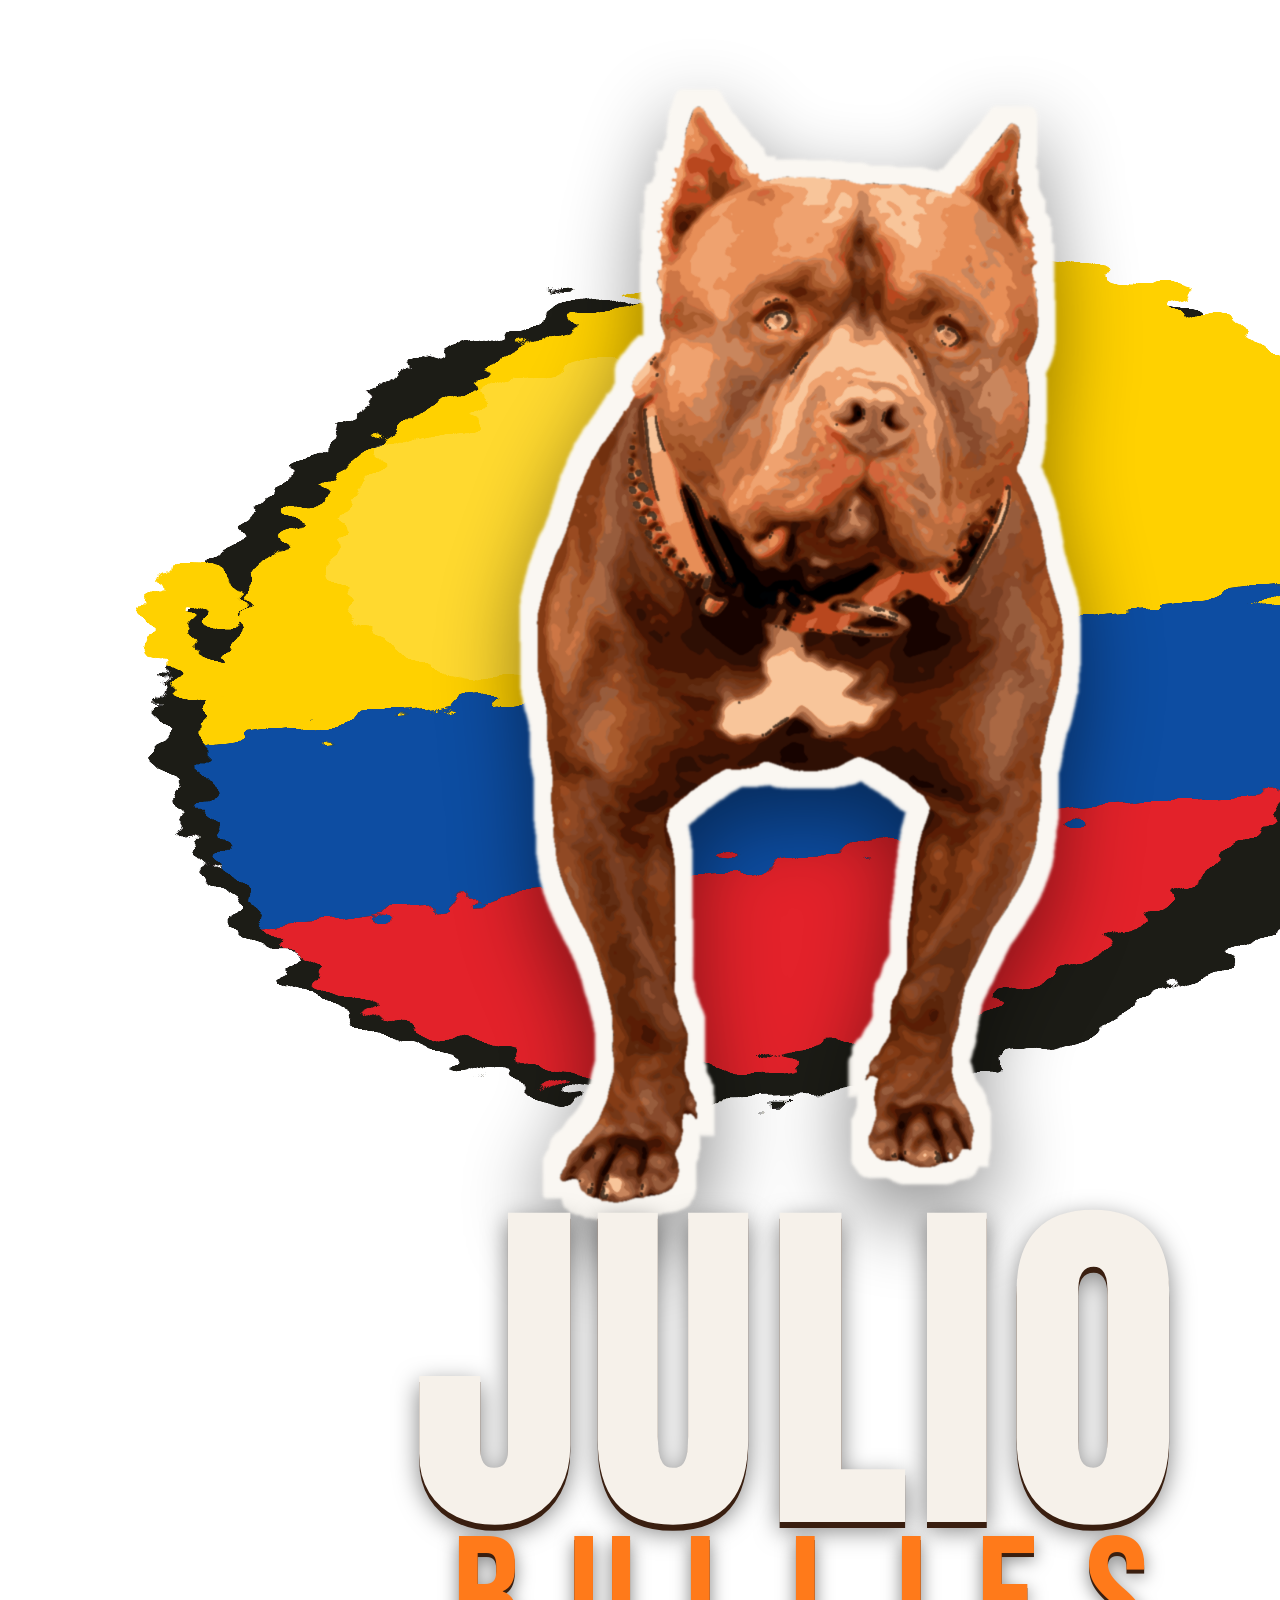
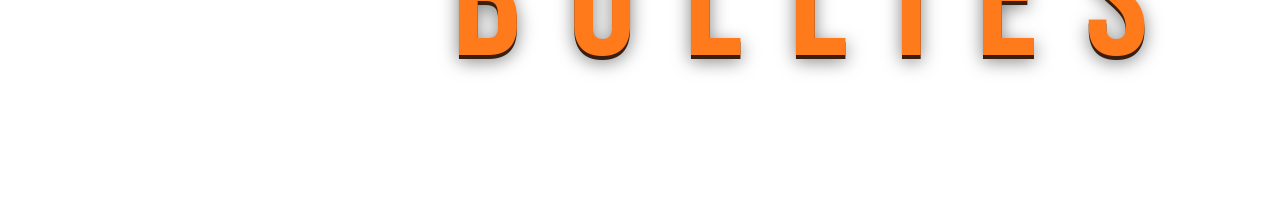
==== design/logo/logo.html @ cedbfd3d "Sitio Julio Bullies: Ramón Dino, galería, videos, logo con bandera de Ecuador, ES/EN/PT" ====
<!DOCTYPE html><html><head><meta charset="utf-8">
<link rel="stylesheet" href="https://fonts.googleapis.com/css2?family=Anton&family=Bebas+Neue&display=swap">
<style>
  html,body{margin:0;background:transparent}
  body{font-family:"Anton",Impact,sans-serif}
  .board{position:relative;overflow:hidden}
  .mark{position:absolute}
  .mark svg{position:absolute;inset:0;width:100%;height:100%;overflow:visible}
  .mark img{position:absolute;filter:drop-shadow(0 30px 40px rgba(0,0,0,.45))}
  .word{position:absolute;text-align:center;line-height:.86;white-space:nowrap}
  .julio{font-family:"Anton",Impact,sans-serif;color:#f6f1ea;letter-spacing:.02em;
    text-shadow:0 6px 0 #3a1f10, 0 8px 24px rgba(0,0,0,.5)}
  .bullies{font-family:"Bebas Neue",Impact,sans-serif;color:#ff7a1a;letter-spacing:.28em;margin-left:.28em;
    text-shadow:0 4px 0 #3a1f10, 0 6px 18px rgba(0,0,0,.5)}
  /* vertical 1600x1800 */
  .v .board{width:1600px;height:1800px}
  .v .mark{left:100px;top:40px;width:1400px;height:1180px}
  .v .mark img{height:1150px;left:50%;top:40px;transform:translateX(-50%)}
  .v .word{left:0;right:0;top:1215px}
  .v .julio{font-size:360px}
  .v .bullies{font-size:170px;margin-top:6px}
  /* horizontal 2400x900 */
  .h .board{width:2400px;height:900px}
  .h .mark{left:40px;top:20px;width:1000px;height:860px}
  .h .mark img{height:840px;left:50%;top:14px;transform:translateX(-50%)}
  .h .word{left:1030px;right:40px;top:110px;text-align:left}
  .h .julio{font-size:410px}
  .h .bullies{font-size:200px;margin-top:8px}
  /* mark 1400x1400 */
  .m .board{width:1400px;height:1400px}
  .m .mark{left:0;top:0;width:1400px;height:1400px}
  .m .mark img{height:1330px;left:50%;top:40px;transform:translateX(-50%)}
  .m .word{display:none}
</style></head>
<body>
<div class="board">
  <div class="mark">
    <svg viewBox="0 0 1400 1180" preserveAspectRatio="xMidYMid meet">
      <defs>
        <linearGradient id="g" x1="0" y1="0" x2="1" y2="1">
          <stop offset="0" stop-color="#ffb15c"/><stop offset=".55" stop-color="#ff7a1a"/><stop offset="1" stop-color="#c94f05"/>
        </linearGradient>
        <filter id="brush" x="-20%" y="-20%" width="140%" height="140%">
          <feTurbulence type="fractalNoise" baseFrequency=".012 .03" numOctaves="3" seed="7" result="n"/>
          <feDisplacementMap in="SourceGraphic" in2="n" scale="70" xChannelSelector="R" yChannelSelector="G"/>
        </filter>
        <filter id="brush2" x="-20%" y="-20%" width="140%" height="140%">
          <feTurbulence type="fractalNoise" baseFrequency=".02 .05" numOctaves="2" seed="3" result="n"/>
          <feDisplacementMap in="SourceGraphic" in2="n" scale="55" xChannelSelector="R" yChannelSelector="G"/>
        </filter>
      </defs>
      <clipPath id="flag"><ellipse cx="690" cy="620" rx="600" ry="390" transform="rotate(-8 690 620)"/></clipPath>
      <g filter="url(#brush)">
        <ellipse cx="700" cy="640" rx="640" ry="420" fill="#1c1a17" transform="rotate(-8 700 640)"/>
      </g>
      <g filter="url(#brush2)">
        <g clip-path="url(#flag)" transform="rotate(-8 690 620)">
          <rect x="0" y="0" width="1400" height="620" fill="#FFD100"/>
          <rect x="0" y="620" width="1400" height="195" fill="#0A4EA2"/>
          <rect x="0" y="815" width="1400" height="400" fill="#E3242B"/>
        </g>
        <path d="M120 560 C 60 520, 40 600, 110 640" stroke="#FFD100" stroke-width="46" stroke-linecap="round" fill="none"/>
        <path d="M1270 520 C 1330 500, 1350 560, 1290 600" stroke="#FFD100" stroke-width="40" stroke-linecap="round" fill="none"/>
        <path d="M420 990 C 440 1030, 500 1040, 540 1010" stroke="#E3242B" stroke-width="34" stroke-linecap="round" fill="none"/>
      </g>
      <g filter="url(#brush)" opacity=".22">
        <ellipse cx="560" cy="470" rx="330" ry="160" fill="#fff8d6" transform="rotate(-12 560 470)"/>
      </g>
    </svg>
    <img src="dog-frontal.png" alt="">
  </div>
  <div class="word"><div class="julio">JULIO</div><div class="bullies">BULLIES</div></div>
</div>
<script>document.body.className = new URLSearchParams(location.search).get("v") || "v";</script>
</body></html>
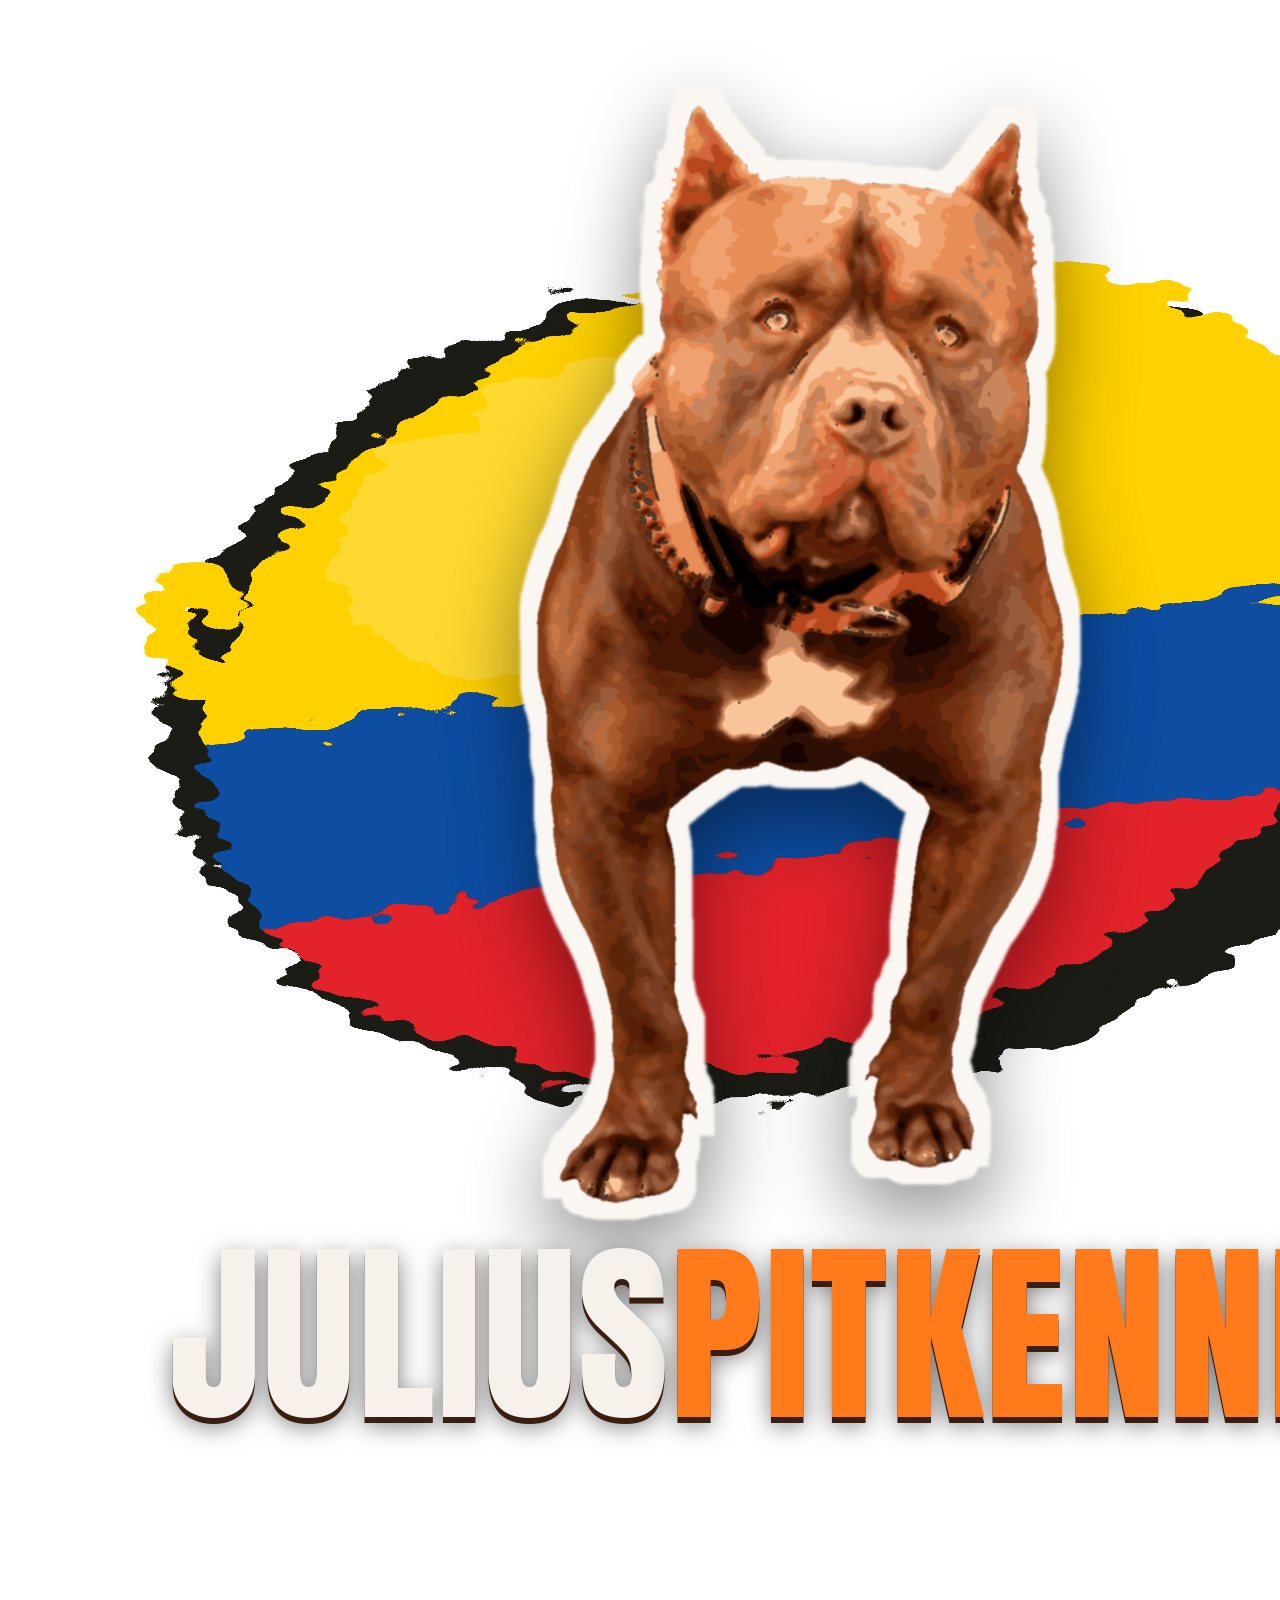
==== commit 2b9cfaba: "Nombre JULIUSPITKENNEL en web y logo; enlaces a Instagram y Facebook" ====
--- a/design/logo/logo.html
+++ b/design/logo/logo.html
@@ -10,22 +10,19 @@
   .word{position:absolute;text-align:center;line-height:.86;white-space:nowrap}
   .julio{font-family:"Anton",Impact,sans-serif;color:#f6f1ea;letter-spacing:.02em;
     text-shadow:0 6px 0 #3a1f10, 0 8px 24px rgba(0,0,0,.5)}
-  .bullies{font-family:"Bebas Neue",Impact,sans-serif;color:#ff7a1a;letter-spacing:.28em;margin-left:.28em;
-    text-shadow:0 4px 0 #3a1f10, 0 6px 18px rgba(0,0,0,.5)}
+  .bullies{color:#ff7a1a}
   /* vertical 1600x1800 */
   .v .board{width:1600px;height:1800px}
   .v .mark{left:100px;top:40px;width:1400px;height:1180px}
   .v .mark img{height:1150px;left:50%;top:40px;transform:translateX(-50%)}
-  .v .word{left:0;right:0;top:1215px}
-  .v .julio{font-size:360px}
-  .v .bullies{font-size:170px;margin-top:6px}
+  .v .word{left:0;right:0;top:1250px}
+  .v .julio{font-size:196px;letter-spacing:.01em}
   /* horizontal 2400x900 */
-  .h .board{width:2400px;height:900px}
   .h .mark{left:40px;top:20px;width:1000px;height:860px}
   .h .mark img{height:840px;left:50%;top:14px;transform:translateX(-50%)}
-  .h .word{left:1030px;right:40px;top:110px;text-align:left}
-  .h .julio{font-size:410px}
-  .h .bullies{font-size:200px;margin-top:8px}
+  .h .board{width:3000px;height:900px}
+  .h .word{left:1030px;right:30px;top:330px;text-align:left}
+  .h .julio{font-size:250px;letter-spacing:.01em}
   /* mark 1400x1400 */
   .m .board{width:1400px;height:1400px}
   .m .mark{left:0;top:0;width:1400px;height:1400px}
@@ -69,7 +66,7 @@
     </svg>
     <img src="dog-frontal.png" alt="">
   </div>
-  <div class="word"><div class="julio">JULIO</div><div class="bullies">BULLIES</div></div>
+  <div class="word"><div class="julio">JULIUS<span class="bullies">PITKENNEL</span></div></div>
 </div>
 <script>document.body.className = new URLSearchParams(location.search).get("v") || "v";</script>
 </body></html>
